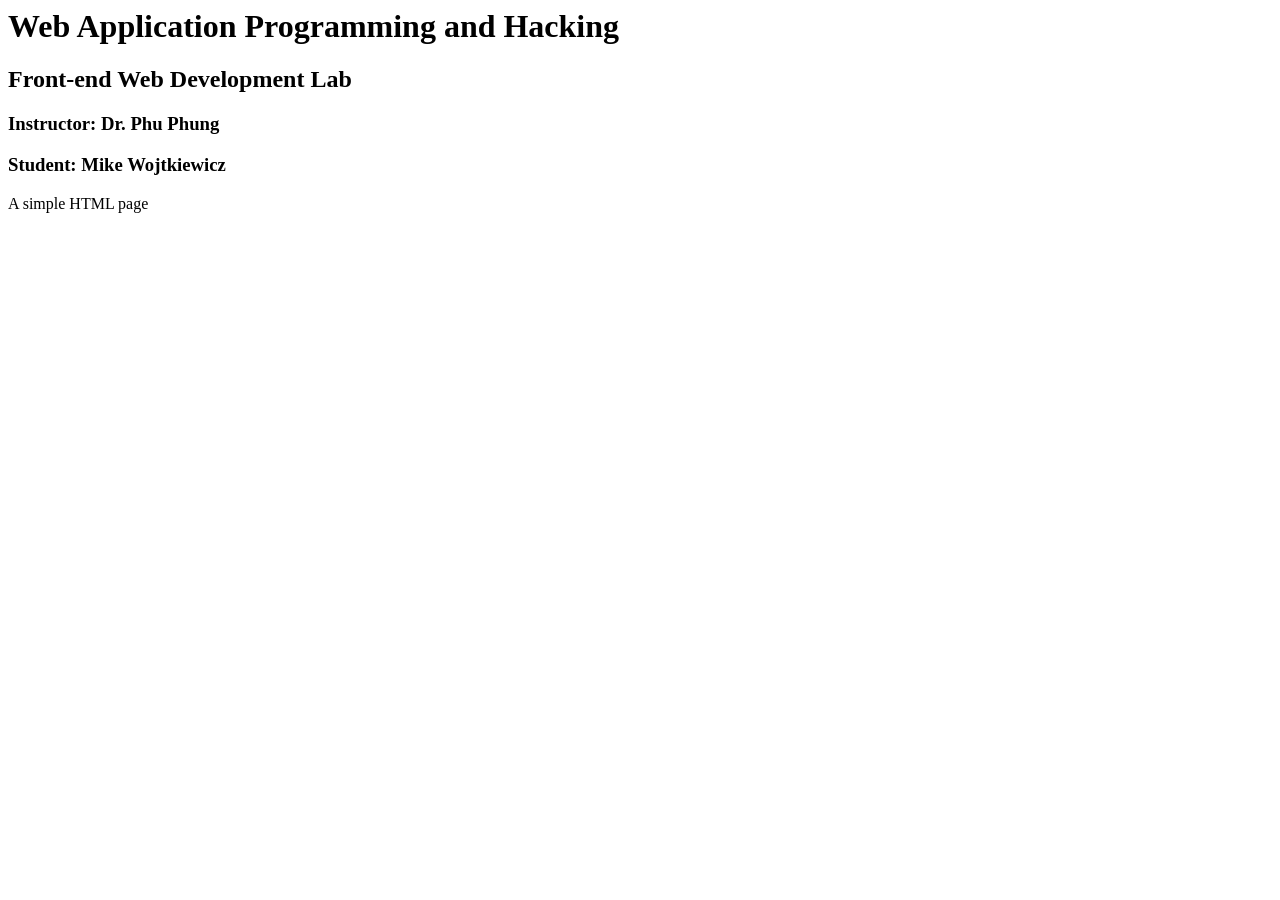
==== waph.html @ 8ca412df "add waph.html" ====
<html>
	
	<body>
		<div id="top">
				<h1>Web Application Programming and Hacking</h1>	
				<h2>Front-end Web Development Lab</h2>
				<h3>Instructor: Dr. Phu Phung</h3>
				<h3>Student: Mike Wojtkiewicz</h3>
				<p>A simple HTML page</p>
		</div>		
	</body>
</html>
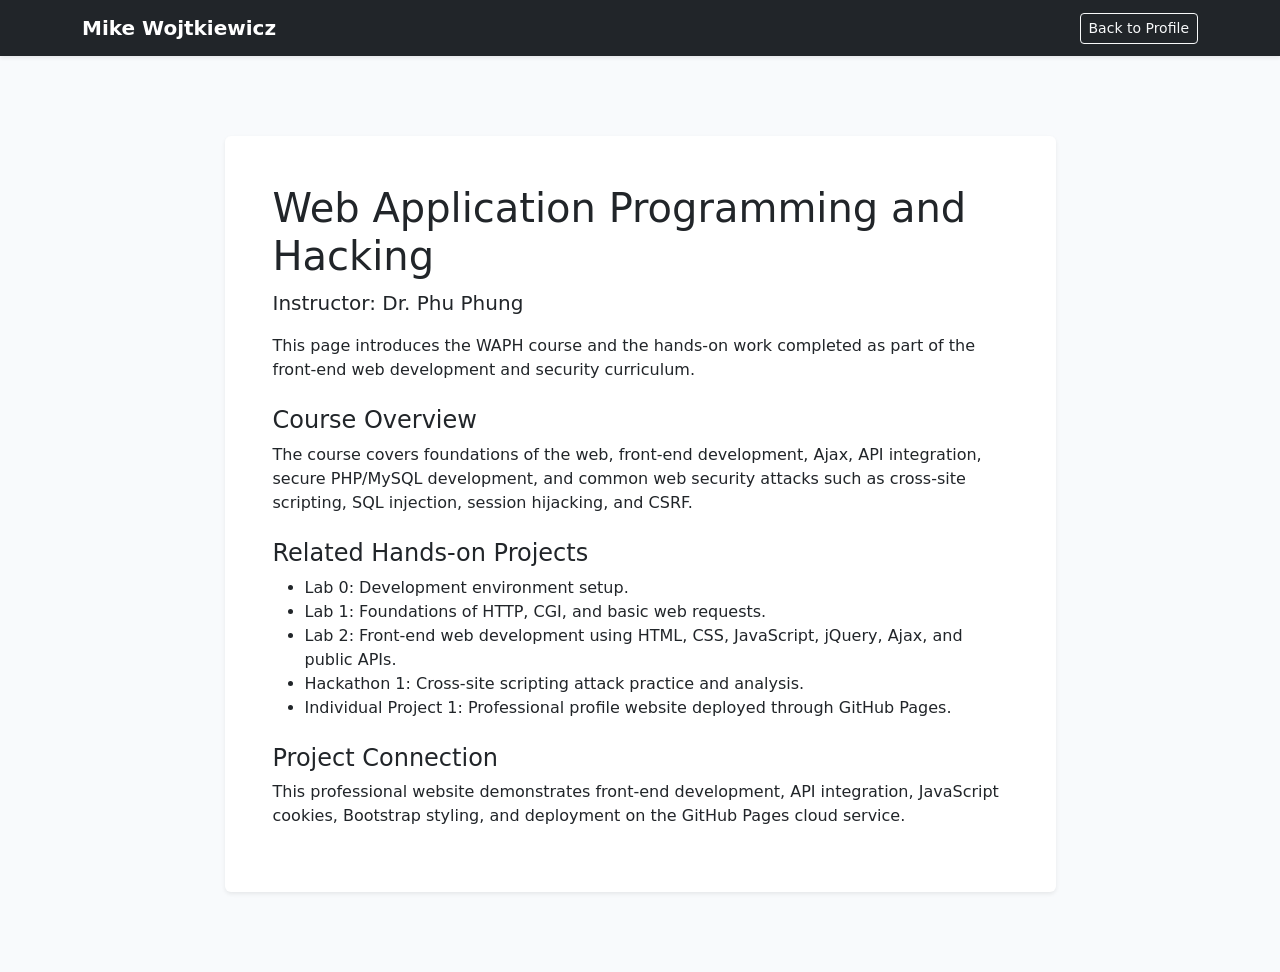
==== commit a78e0daf: "Commit final website" ====
--- a/waph.html
+++ b/waph.html
@@ -1,12 +1,49 @@
-<html>
-	
-	<body>
-		<div id="top">
-				<h1>Web Application Programming and Hacking</h1>	
-				<h2>Front-end Web Development Lab</h2>
-				<h3>Instructor: Dr. Phu Phung</h3>
-				<h3>Student: Mike Wojtkiewicz</h3>
-				<p>A simple HTML page</p>
-		</div>		
-	</body>
+<!doctype html>
+<html lang="en">
+<head>
+  <meta charset="utf-8">
+  <meta name="viewport" content="width=device-width, initial-scale=1">
+  <title>WAPH Course | Mike Wojtkiewicz</title>
+  <link href="https://cdn.jsdelivr.net/npm/bootstrap@5.3.3/dist/css/bootstrap.min.css" rel="stylesheet">
+  <link href="assets/styles.css" rel="stylesheet">
+</head>
+<body class="course-page">
+  <nav class="navbar navbar-expand-lg navbar-dark bg-dark shadow-sm">
+    <div class="container">
+      <a class="navbar-brand fw-bold" href="index.html">Mike Wojtkiewicz</a>
+      <a class="btn btn-outline-light btn-sm" href="index.html">Back to Profile</a>
+    </div>
+  </nav>
+
+  <main class="section-padding">
+    <div class="container">
+      <div class="row justify-content-center">
+        <div class="col-lg-9">
+          <div class="card border-0 shadow-sm">
+            <div class="card-body p-4 p-lg-5">
+              <h1>Web Application Programming and Hacking</h1>
+              <p class="lead">Instructor: Dr. Phu Phung</p>
+              <p>This page introduces the WAPH course and the hands-on work completed as part of the front-end web development and security curriculum.</p>
+
+              <h2 class="h4 mt-4">Course Overview</h2>
+              <p>The course covers foundations of the web, front-end development, Ajax, API integration, secure PHP/MySQL development, and common web security attacks such as cross-site scripting, SQL injection, session hijacking, and CSRF.</p>
+
+              <h2 class="h4 mt-4">Related Hands-on Projects</h2>
+              <ul>
+                <li>Lab 0: Development environment setup.</li>
+                <li>Lab 1: Foundations of HTTP, CGI, and basic web requests.</li>
+                <li>Lab 2: Front-end web development using HTML, CSS, JavaScript, jQuery, Ajax, and public APIs.</li>
+                <li>Hackathon 1: Cross-site scripting attack practice and analysis.</li>
+                <li>Individual Project 1: Professional profile website deployed through GitHub Pages.</li>
+              </ul>
+
+              <h2 class="h4 mt-4">Project Connection</h2>
+              <p>This professional website demonstrates front-end development, API integration, JavaScript cookies, Bootstrap styling, and deployment on the GitHub Pages cloud service.</p>
+            </div>
+          </div>
+        </div>
+      </div>
+    </div>
+  </main>
+</body>
 </html>
--- a/assets/styles.css
+++ b/assets/styles.css
@@ -0,0 +1,41 @@
+:root {
+  --dark: #111827;
+  --primary: #2563eb;
+  --accent: #38bdf8;
+  --light: #f8fafc;
+}
+
+html { scroll-behavior: smooth; }
+body { font-family: system-ui, -apple-system, BlinkMacSystemFont, "Segoe UI", sans-serif; color: #1f2937; }
+a { color: var(--accent); }
+
+.hero-section {
+  background: linear-gradient(135deg, rgba(17,24,39,.96), rgba(37,99,235,.84)), url('https://images.unsplash.com/photo-1515879218367-8466d910aaa4?auto=format&fit=crop&w=1600&q=80') center/cover;
+  padding-top: 70px;
+}
+
+.min-vh-75 { min-height: 75vh; }
+.letter-spaced { letter-spacing: .18rem; color: #bfdbfe; }
+.section-padding { padding: 5rem 0; }
+.section-title { font-weight: 800; color: var(--dark); }
+.section-title.light { color: #fff; }
+.profile-photo { width: 220px; height: 220px; border-radius: 50%; border: 6px solid rgba(255,255,255,.8); background: #fff; object-fit: cover; }
+.clock-card { width: 220px; padding: 1rem; border-radius: 1rem; background: rgba(255,255,255,.96); color: #111827; }
+.digital-clock { font-size: 1.1rem; font-weight: 700; margin-bottom: .5rem; }
+.skill-badges { display: flex; flex-wrap: wrap; gap: .5rem; }
+.skill-badges span { background: #e0f2fe; color: #075985; padding: .4rem .65rem; border-radius: 999px; font-size: .9rem; font-weight: 600; }
+.timeline { max-width: 900px; margin: 0 auto; border-left: 4px solid #dbeafe; padding-left: 1.5rem; }
+.timeline-item { position: relative; margin-bottom: 2rem; padding: 1.25rem; background: #fff; border-radius: 1rem; box-shadow: 0 12px 35px rgba(15, 23, 42, .08); }
+.timeline-item::before { content: ''; position: absolute; left: -2.05rem; top: 1.5rem; width: 1rem; height: 1rem; border-radius: 50%; background: var(--primary); border: 3px solid #fff; }
+.project-select { max-width: 220px; }
+.api-card { border: 1px solid #e5e7eb; }
+.api-output { min-height: 90px; font-size: 1.05rem; }
+.api-image { max-height: 280px; width: 100%; object-fit: cover; background: #e5e7eb; }
+.tracker-box img { max-width: 100%; background: #fff; padding: .35rem; border-radius: .4rem; }
+.course-page { background: #f8fafc; }
+@media print {
+  .navbar, button, .tracker-box { display: none !important; }
+  .section-padding { padding: 1.5rem 0; }
+  .hero-section { color: #000 !important; background: #fff !important; }
+  a { color: #000; }
+}
